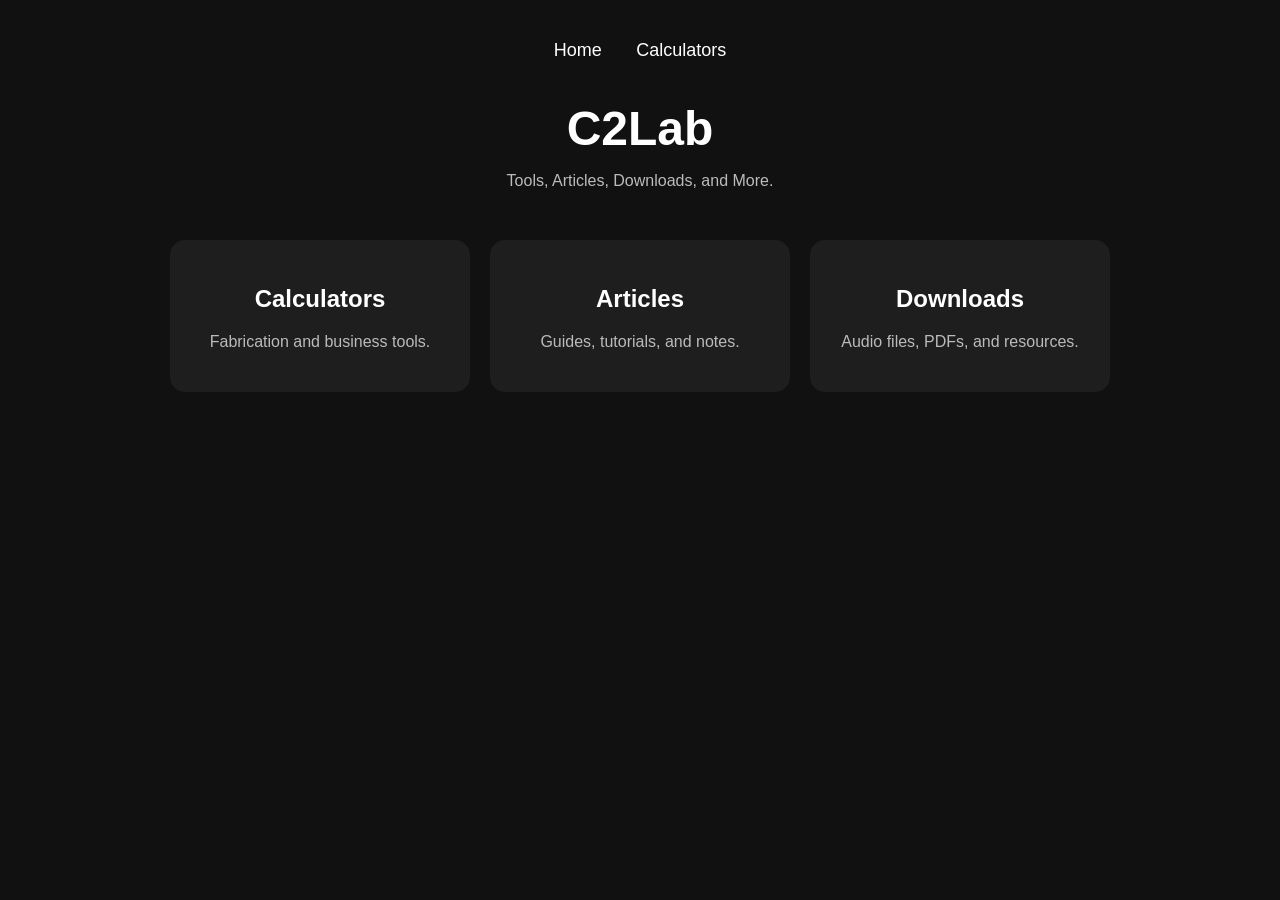
==== index.html @ d799e8c5 "Initial C2Lab website" ====
<head>
    <title>C2Lab</title>
    <link rel="stylesheet" href="style.css">
</head>
<script src="script.js"></script>
<body>
    <nav>
    <a href="index.html">Home</a>
    <a href="calculators.html">Calculators</a>
</nav>
    <h1>C2Lab</h1>
    <p>Tools, Articles, Downloads, and More.</p>

    <div class="container">
        <a href="calculators.html" class="card">
            <h2>Calculators</h2>
            <p>Fabrication and business tools.</p>
        </a>

        <div class="card">
            <h2>Articles</h2>
            <p>Guides, tutorials, and notes.</p>
        </div>

        <div class="card">
            <h2>Downloads</h2>
            <p>Audio files, PDFs, and resources.</p>
        </div>
    </div>
</body>
---- style.css ----
body {
    background: #111;
    color: white;
    font-family: Arial, sans-serif;
    text-align: center;
    margin: 0;
    padding: 40px;
}

h1 {
    font-size: 48px;
    margin-bottom: 10px;
}

p {
    color: #bbb;
}

.container {
    display: flex;
    justify-content: center;
    gap: 20px;
    margin-top: 50px;
    flex-wrap: wrap;
}

.card {
    width: 250px;
    background: #1e1e1e;
    padding: 25px;
    border-radius: 15px;
    transition: 0.3s;
    cursor: pointer;
}

.card:hover {
    transform: translateY(-5px);
}

.card {
    text-decoration: none;
    color: white;
}

nav {
    margin-bottom: 40px;
}

nav a {
    color: white;
    text-decoration: none;
    margin: 0 15px;
    font-size: 18px;
}

nav a:hover {
    text-decoration: underline;
}

input, button {
    padding: 10px;
    border-radius: 8px;
    border: none;
    margin: 5px;
}

button {
    cursor: pointer;
}
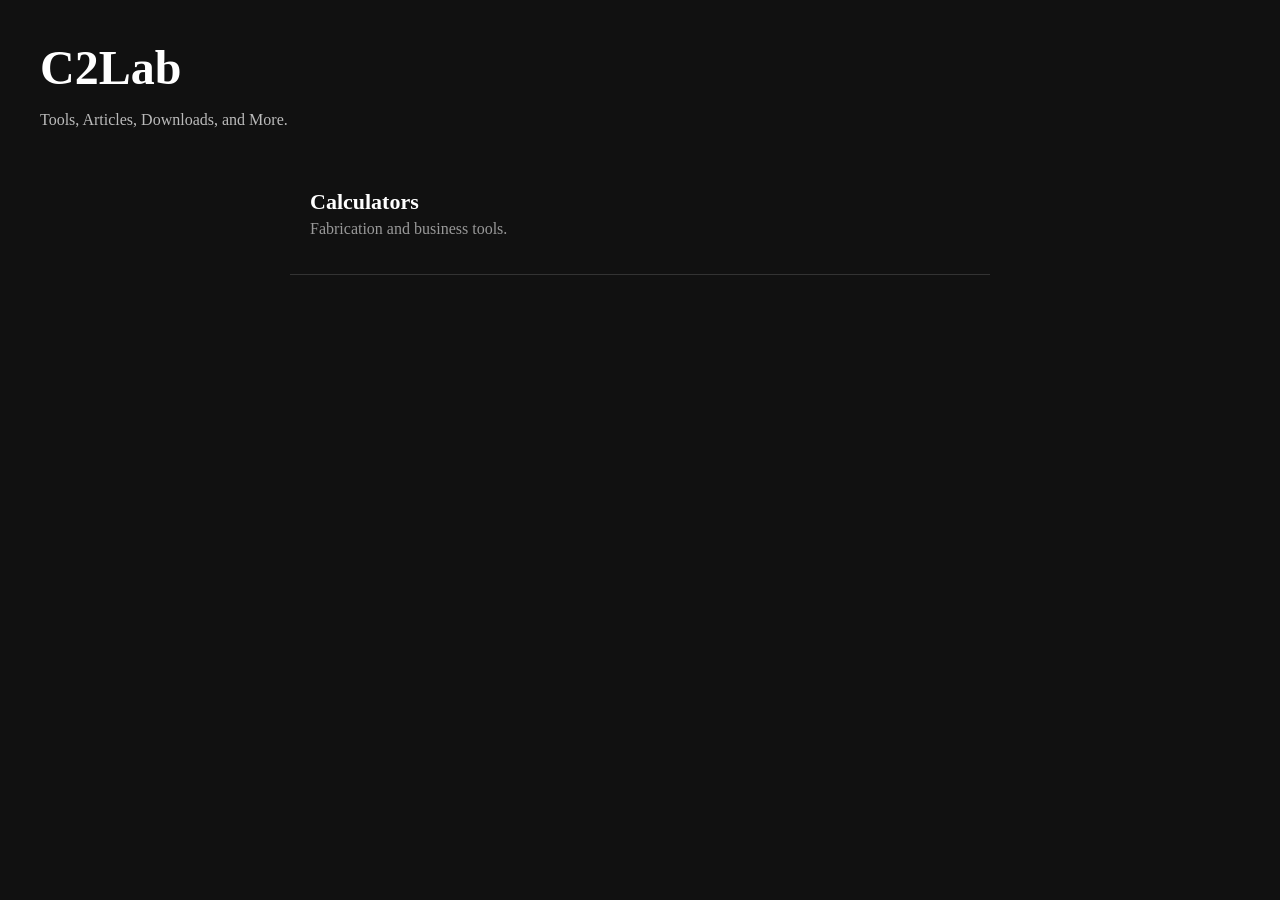
==== commit 19d7eca2: "staircase" ====
--- a/index.html
+++ b/index.html
@@ -4,27 +4,17 @@
 </head>
 <script src="script.js"></script>
 <body>
-    <nav>
-    <a href="index.html">Home</a>
-    <a href="calculators.html">Calculators</a>
-</nav>
+
     <h1>C2Lab</h1>
     <p>Tools, Articles, Downloads, and More.</p>
 
-    <div class="container">
-        <a href="calculators.html" class="card">
+    <div class="list">
+
+        <a href="calculators.html" class="item">
             <h2>Calculators</h2>
             <p>Fabrication and business tools.</p>
         </a>
 
-        <div class="card">
-            <h2>Articles</h2>
-            <p>Guides, tutorials, and notes.</p>
-        </div>
+    </div>
 
-        <div class="card">
-            <h2>Downloads</h2>
-            <p>Audio files, PDFs, and resources.</p>
-        </div>
-    </div>
 </body>
--- a/style.css
+++ b/style.css
@@ -1,8 +1,8 @@
 body {
     background: #111;
     color: white;
-    font-family: Arial, sans-serif;
-    text-align: center;
+    font-family: 'Times New Roman', Times, serif;
+    text-align: left;
     margin: 0;
     padding: 40px;
 }
@@ -66,4 +66,34 @@
 
 button {
     cursor: pointer;
+}
+
+.list {
+    max-width: 700px;
+    margin: auto;
+    margin-top: 40px;
+}
+
+.item {
+    display: block;
+    text-decoration: none;
+    color: white;
+    text-align: left;
+    padding: 20px;
+    border-bottom: 1px solid #333;
+    transition: 0.2s;
+}
+
+.item:hover {
+    background: #1a1a1a;
+}
+
+.item h2 {
+    margin: 0;
+    font-size: 22px;
+}
+
+.item p {
+    margin-top: 5px;
+    color: #999;
 }
